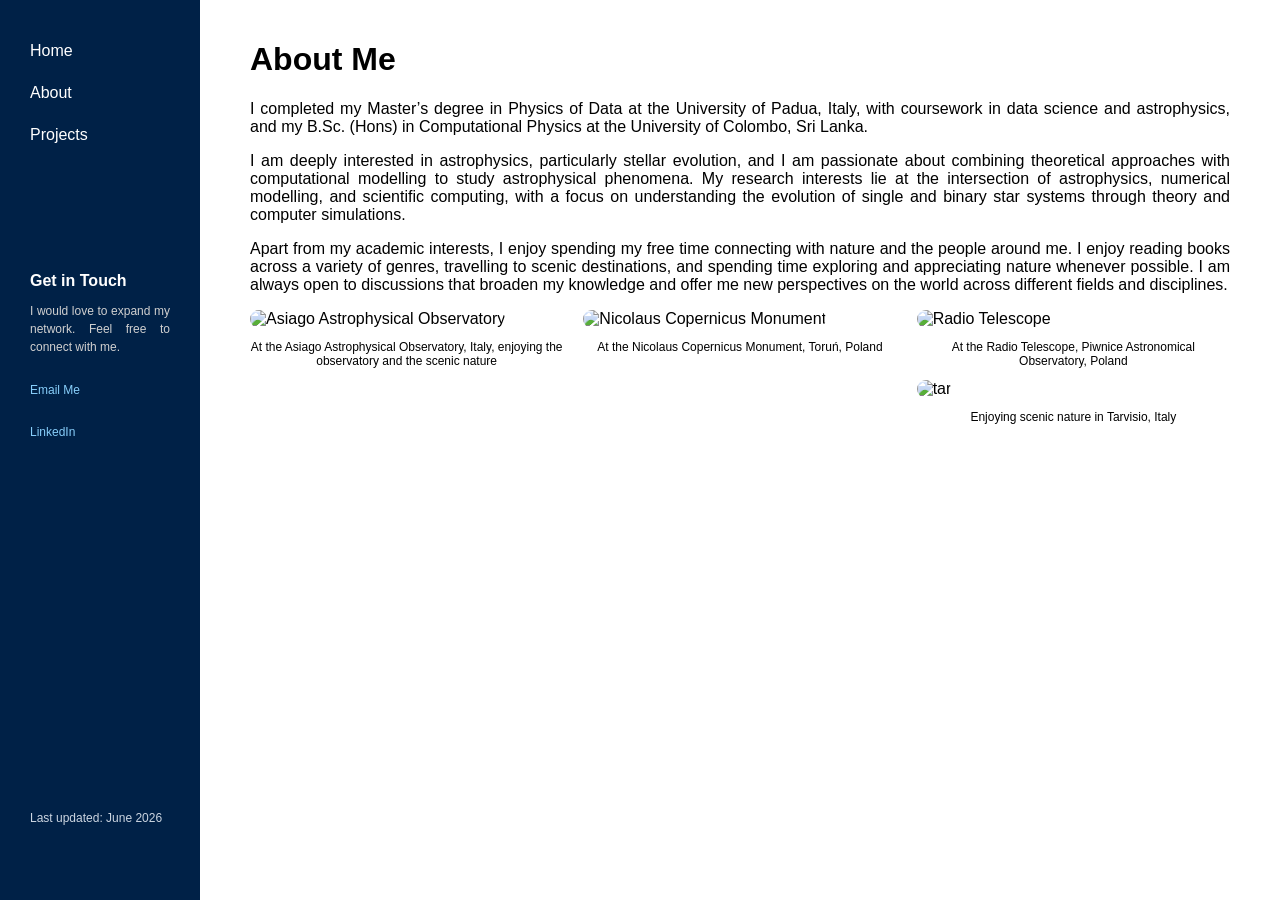
==== about.html @ 867b6f28 "Add files via upload" ====
<!DOCTYPE html>
<html>
<head>
    <title>About Me</title>
    <link rel="stylesheet" href="style.css">
</head>

<body>

   <aside class="sidebar">

        

        <nav>
            <a href="index.html">Home</a>
            <a href="about.html">About</a>
            <a href="projects.html">Projects</a>
        </nav>

        <div class="contact-box">
            <h3>Get in Touch</h3>

            <p>
                I would love to expand my network.
                Feel free to connect with me.
            </p>

            <a href="mailto:poornimawic.36@gmail.com">Email Me</a>
            <a href="https://www.linkedin.com/in/poornima-amali-wickramasinghe/" target="_blank">LinkedIn</a>
        </div>
        <div class="last-updated">
    Last updated: June 2026
</div>

    </aside>

    <div class="content">

        <h1>About Me</h1>

        <p style="text-align: justify;">
            I completed my Master’s degree in Physics of Data at the University of Padua, 
            Italy, with coursework in data science and astrophysics, and my B.Sc. (Hons) in Computational Physics at the University of Colombo, Sri Lanka.
    </p>

        <p style="text-align: justify;">
            I am deeply interested in astrophysics, particularly stellar evolution, and I am passionate about combining theoretical approaches with computational 
            modelling to study astrophysical phenomena. My research interests lie at the intersection of astrophysics, numerical modelling, and scientific computing, 
            with a focus on understanding the evolution of single and binary star systems through theory and computer simulations.
</p>
        <p style="text-align: justify;">
            Apart from my academic interests, I enjoy spending my free time connecting with nature and the people around me. I enjoy reading books across a variety of genres,
            travelling to scenic destinations, and spending time exploring and appreciating nature whenever possible. I am always open to discussions that broaden my
            knowledge and offer me new perspectives on the world across different fields and disciplines.

        </p>


   <div class="about-gallery">

    <div class="gallery-item">
        <img src="images/2.jpg" alt="Asiago Astrophysical Observatory">

        <p class="caption">
            At the Asiago Astrophysical Observatory, Italy, enjoying the observatory and the scenic nature
        </p>
    </div>

    <div class="gallery-item">
        <img src="images/3.jpg" alt="Nicolaus Copernicus Monument">

        <p class="caption">
            At the Nicolaus Copernicus Monument, Toruń, Poland
        </p>
    </div>

    <div class="gallery-item">
        <img src="images/4.jpeg" alt="Radio Telescope">

        <p class="caption">
            At the Radio Telescope, Piwnice Astronomical Observatory, Poland
        </p>
    <div class="gallery-item">
        <img src="images/5.jpeg" alt="tar">

        <p class="caption">
            Enjoying scenic nature in Tarvisio, Italy
        </p>

        
    </div>

</div>
        

    


    </div>

</body>
</html>
---- style.css ----
body {
    margin: 0;
    display: flex;
    min-height: 100vh;
    font-family: Arial, sans-serif;
}

/* Sidebar */
.sidebar {
    width: 200px;
    background:#002147;
    color: white;
    padding: 30px;
    box-sizing: border-box;

    display: flex;
    flex-direction: column;
}


.last-updated {
    margin-top: auto;
    margin-bottom: 45px;
    font-size: 12px;
    color: #cbd5e1;
}
.logo {
    margin-bottom: 30px;
}

.sidebar a {
    display: block;
    color: white;
    text-decoration: none;
    padding: 12px 0;
}

.contact-box a {
    color: #87cefa;
}

.sidebar a:hover {
    color: #87cefa;
}

/* Main Content */
.content {
    flex: 1;
    padding: 20px 50px 50px 50px;
}

/* Intro */
.intro {
    margin-bottom: 60px;
}

.intro h1 {
    font-size: 3rem;
    margin-bottom: 15px;
}

.intro p {
    font-size: 1.2rem;
    color: #555;
}

.profile-photo {
    width: auto;
    height: 300px;
    object-fit: cover;
    border-radius: 15px;
}


/* About */
.about-section {
    display: flex;
    gap: 40px;
    align-items: center;
}


.about-text {
    max-width: 700px;
}

.about-gallery {
    display: flex;
    flex-wrap: wrap;
    gap: 20px;
}

.about-gallery img {
    width: 100%;
    height: auto;
    border-radius: 10px;
}


.gallery-item {
   /* width: 220px;*/
    flex: 1 1 calc(25% - 20px);
}

/*
.gallery-item img {
    width: 100%;
    height: auto;
    border-radius: 10px;
} */
/*
.about-gallery img {
    flex: 1;
    min-width: 200px;
    max-width: 100%;
    height: auto;
    border-radius: 10px;
}*/

.caption {
    font-size: 12px;
    text-align: center;
}



/* Contact Box in Sidebar */

.contact-box {
    margin-top: 100px;   /* space below Projects */
}

.contact-box h3 {
    font-size: 16px;
    margin-bottom: 10px;
}

.contact-box p {
    font-size: 12px;
    color: #d0d0d0;
    line-height: 1.5;
    margin-bottom: 15px;
    text-align: justify;
}

.contact-box a {
    display: block;
    color: #87cefa;
    font-size: 12px;
    text-decoration: none;
    margin-bottom: 4px;
}

.contact-box a:hover {
    text-decoration: underline;
}
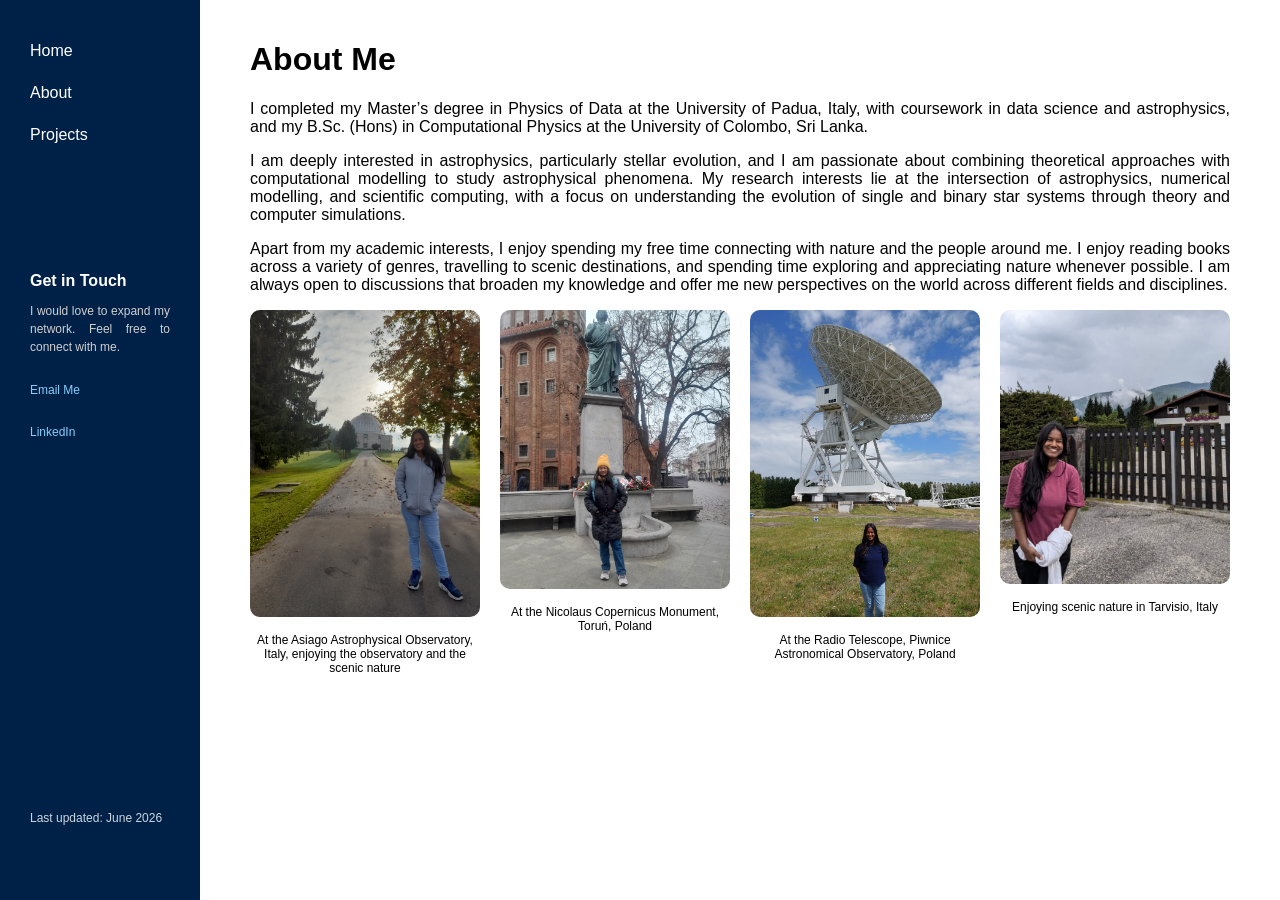
==== commit e27b3874: "update" ====
--- a/about.html
+++ b/about.html
@@ -80,6 +80,7 @@
         <p class="caption">
             At the Radio Telescope, Piwnice Astronomical Observatory, Poland
         </p>
+        </div>
     <div class="gallery-item">
         <img src="images/5.jpeg" alt="tar">
 
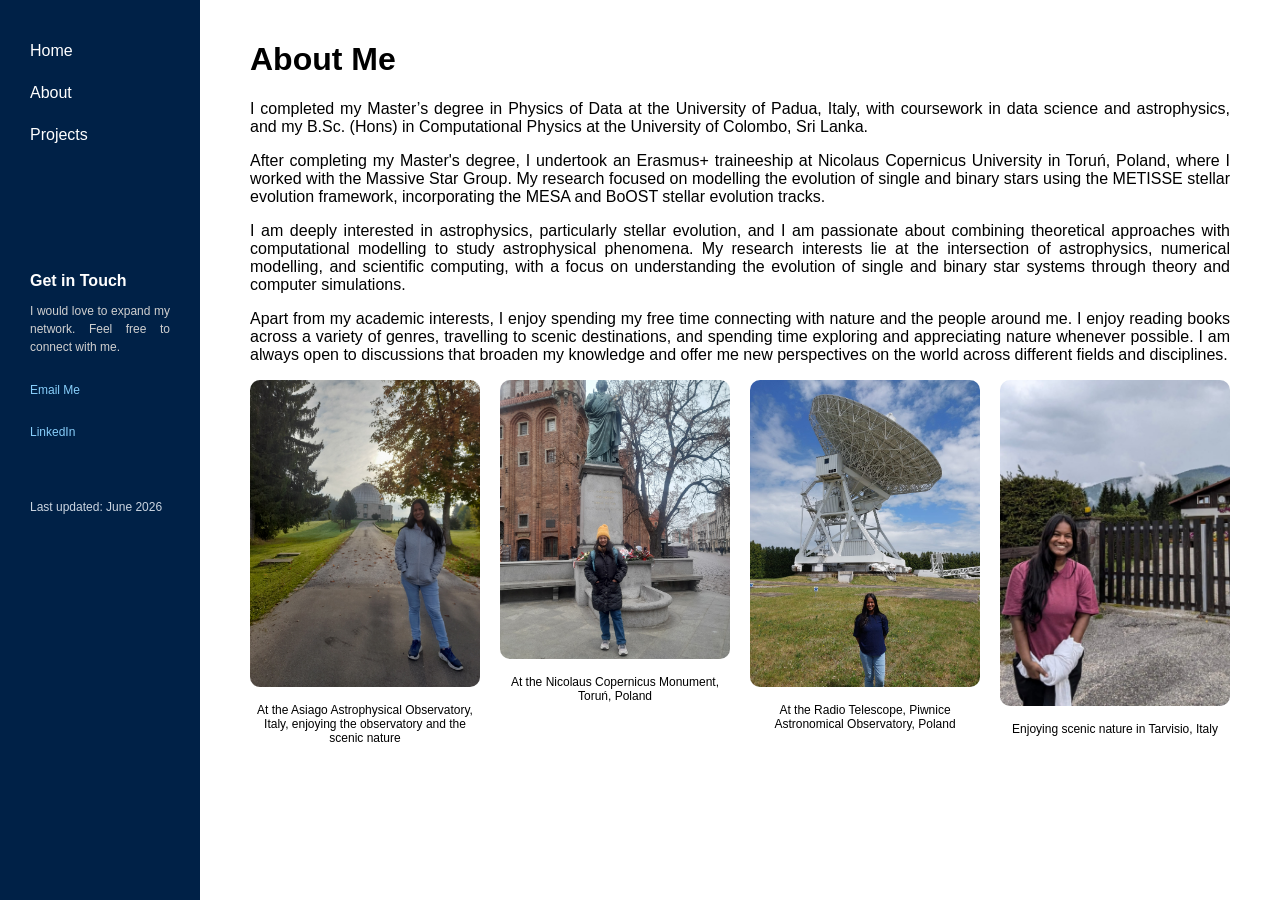
==== commit 3122e65d: "Edit" ====
--- a/about.html
+++ b/about.html
@@ -42,6 +42,12 @@
             I completed my Master’s degree in Physics of Data at the University of Padua, 
             Italy, with coursework in data science and astrophysics, and my B.Sc. (Hons) in Computational Physics at the University of Colombo, Sri Lanka.
     </p>
+
+        <p style="text-align: justify;">
+        After completing my Master's degree, I undertook an Erasmus+ traineeship at Nicolaus Copernicus University in Toruń, Poland, where I worked with the Massive Star Group.
+        My research focused on modelling the evolution of single and binary stars using the METISSE stellar evolution framework, incorporating the MESA and BoOST stellar 
+        evolution tracks. 
+        </p>
 
         <p style="text-align: justify;">
             I am deeply interested in astrophysics, particularly stellar evolution, and I am passionate about combining theoretical approaches with computational 
--- a/style.css
+++ b/style.css
@@ -19,8 +19,7 @@
 
 
 .last-updated {
-    margin-top: auto;
-    margin-bottom: 45px;
+    margin-top: 45px;
     font-size: 12px;
     color: #cbd5e1;
 }
@@ -83,11 +82,16 @@
 .about-text {
     max-width: 700px;
 }
-
 .about-gallery {
     display: flex;
     flex-wrap: wrap;
     gap: 20px;
+}
+
+
+.gallery-item {
+    flex: 0 0 calc(25% - 15px);
+    box-sizing: border-box;
 }
 
 .about-gallery img {
@@ -95,27 +99,6 @@
     height: auto;
     border-radius: 10px;
 }
-
-
-.gallery-item {
-   /* width: 220px;*/
-    flex: 1 1 calc(25% - 20px);
-}
-
-/*
-.gallery-item img {
-    width: 100%;
-    height: auto;
-    border-radius: 10px;
-} */
-/*
-.about-gallery img {
-    flex: 1;
-    min-width: 200px;
-    max-width: 100%;
-    height: auto;
-    border-radius: 10px;
-}*/
 
 .caption {
     font-size: 12px;
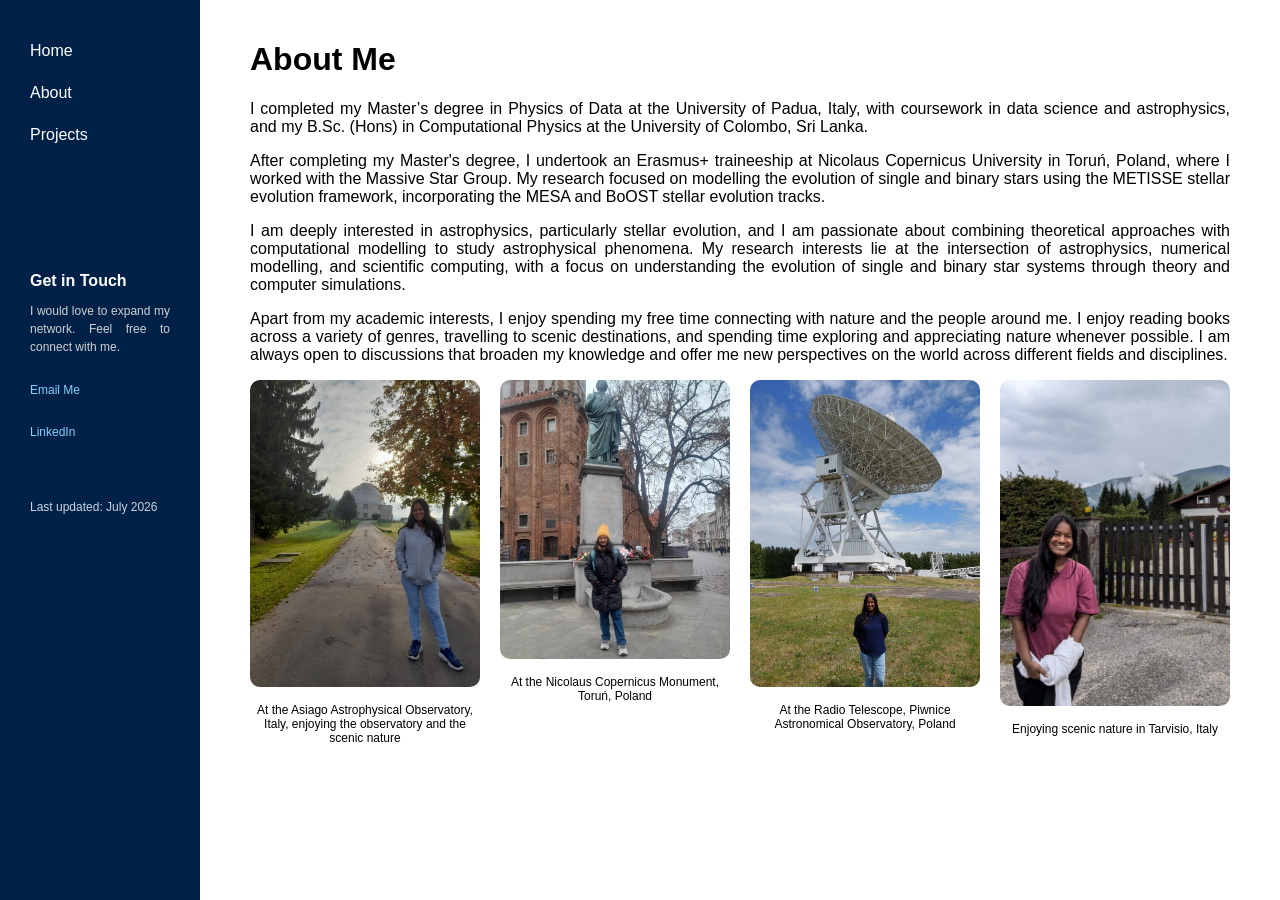
==== commit 37d50f1f: "Edit" ====
--- a/about.html
+++ b/about.html
@@ -29,7 +29,7 @@
             <a href="https://www.linkedin.com/in/poornima-amali-wickramasinghe/" target="_blank">LinkedIn</a>
         </div>
         <div class="last-updated">
-    Last updated: June 2026
+    Last updated: July 2026
 </div>
 
     </aside>
